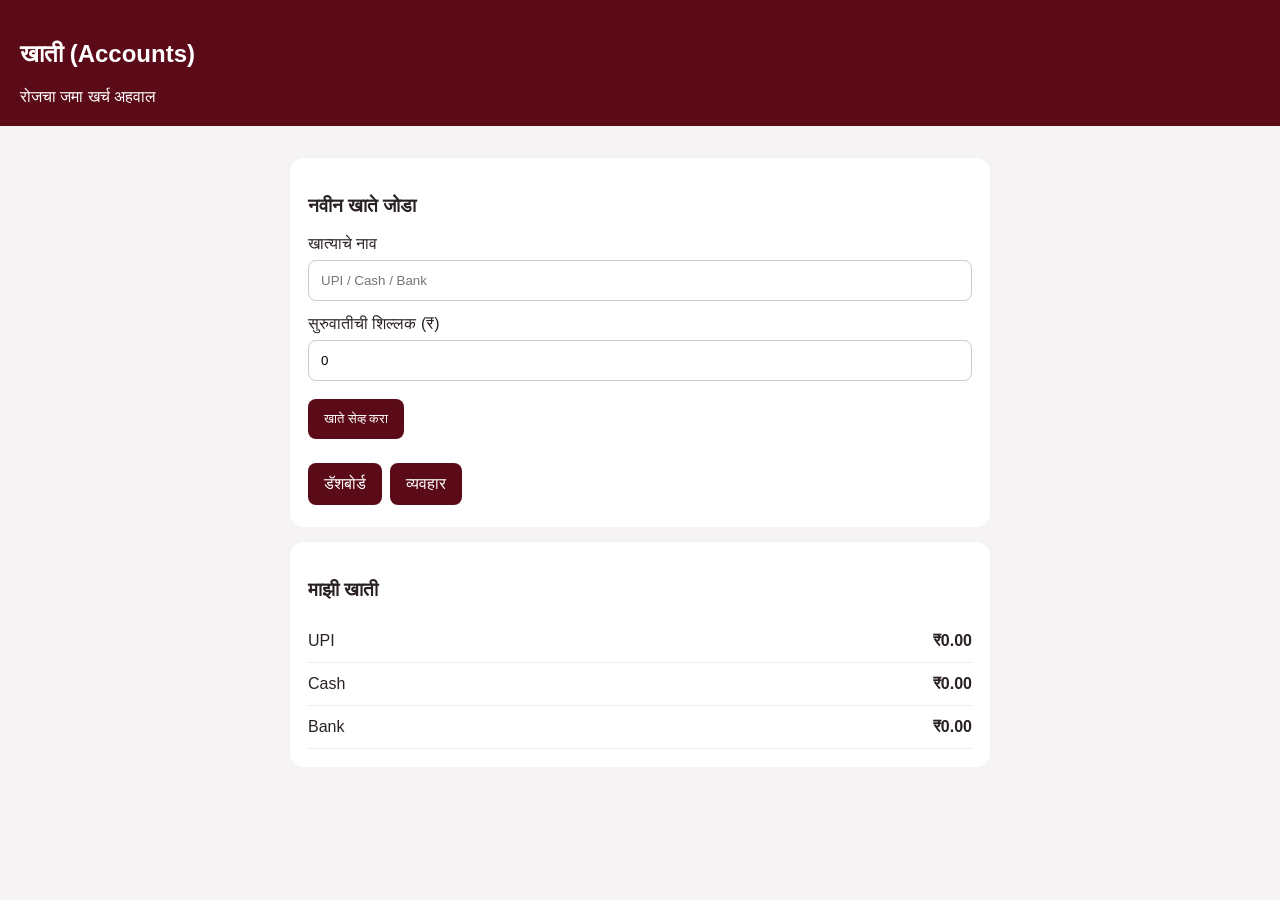
==== account.html @ efcc68c6 "Update and rename accounts.html to account.html" ====
<!DOCTYPE html>
<html lang="mr">
<head>
<meta charset="UTF-8">
<meta name="viewport" content="width=device-width, initial-scale=1">
<meta name="theme-color" content="#5b0b18">
<title>खाती | रोजचा जमा खर्च अहवाल</title>
<style>
body{margin:0;background:#f6f3f4;color:#292124;font-family:Arial,sans-serif}
header{background:#5b0b18;color:white;padding:20px}
main{max-width:700px;margin:20px auto;padding:12px}
.card{background:white;padding:18px;margin-bottom:15px;border-radius:14px}
input{box-sizing:border-box;width:100%;padding:12px;margin:7px 0 14px;border:1px solid #ccc;border-radius:8px}
button,.btn{background:#5b0b18;color:white;padding:12px 16px;border:0;border-radius:8px;text-decoration:none;display:inline-block;margin:4px 4px 4px 0;cursor:pointer}
.account{padding:12px 0;border-bottom:1px solid #eee;display:flex;justify-content:space-between;gap:12px}
small{color:#76696c}
</style>
</head>
<body>
<header>
<h2>खाती (Accounts)</h2>
<div>रोजचा जमा खर्च अहवाल</div>
</header>
<main>
<section class="card">
<h3>नवीन खाते जोडा</h3>
<form id="accountForm">
<label>खात्याचे नाव</label>
<input id="name" required placeholder="UPI / Cash / Bank">
<label>सुरुवातीची शिल्लक (₹)</label>
<input id="balance" type="number" min="0" step="0.01" value="0" required>
<button type="submit">खाते सेव्ह करा</button>
</form>
<p id="msg"></p>
<a class="btn" href="./index.html">डॅशबोर्ड</a>
<a class="btn" href="./transactions.html">व्यवहार</a>
</section>
<section class="card">
<h3>माझी खाती</h3>
<div id="list"></div>
</section>
</main>
<script>
"use strict";

const K={
 transactions:"RJKA_v1_transactions",
 accounts:"RJKA_v1_accounts",
 budgets:"RJKA_v1_budgets",
 lending:"RJKA_v1_lending",
 workplan:"RJKA_v1_workplan",
 settings:"RJKA_v1_settings"
};

function read(key, fallback){
 try{
  const value=JSON.parse(localStorage.getItem(key));
  return Array.isArray(value)?value:fallback;
 }catch(e){return fallback;}
}
function save(key,value){
 localStorage.setItem(key,JSON.stringify(value));
}
function init(){
 let accounts=read(K.accounts,null);
 if(!accounts || accounts.length===0){
  accounts=[
   {id:"RJKA-ACC-001",name:"UPI",openingBalance:0},
   {id:"RJKA-ACC-002",name:"Cash",openingBalance:0},
   {id:"RJKA-ACC-003",name:"Bank",openingBalance:0}
  ];
  save(K.accounts,accounts);
 }
 if(localStorage.getItem(K.transactions)===null)save(K.transactions,[]);
 if(localStorage.getItem(K.budgets)===null)save(K.budgets,[]);
 if(localStorage.getItem(K.lending)===null)save(K.lending,[]);
 if(localStorage.getItem(K.workplan)===null)save(K.workplan,[]);
 if(localStorage.getItem(K.settings)===null)
  save(K.settings,{currency:"₹",firstDayOfWeek:"monday",financialYearStartMonth:4});
}
function money(n){
 return "₹"+(Number(n)||0).toLocaleString("en-IN",{minimumFractionDigits:2,maximumFractionDigits:2});
}
function render(){
 const accounts=read(K.accounts,[]);
 const txs=read(K.transactions,[]);
 const list=document.getElementById("list");
 list.replaceChildren();

 if(!accounts.length){
  list.textContent="खाती उपलब्ध नाहीत.";
  return;
 }

 accounts.forEach(a=>{
  const movement=txs.reduce((sum,t)=>{
   if(t.accountId!==a.id)return sum;
   return sum+(t.type==="income"?1:t.type==="expense"?-1:0)*(Number(t.amount)||0);
  },0);

  const row=document.createElement("div");
  row.className="account";
  const title=document.createElement("span");
  title.textContent=a.name;
  const amount=document.createElement("strong");
  amount.textContent=money((Number(a.openingBalance)||0)+movement);
  row.append(title,amount);
  list.append(row);
 });
}
document.getElementById("accountForm").addEventListener("submit",function(e){
 e.preventDefault();
 const name=document.getElementById("name").value.trim();
 const balance=Number(document.getElementById("balance").value);
 if(!name||!Number.isFinite(balance)||balance<0)return;

 const accounts=read(K.accounts,[]);
 if(accounts.some(a=>a.name.toLowerCase()===name.toLowerCase())){
  document.getElementById("msg").textContent="हे खाते आधीपासून आहे.";
  return;
 }

 accounts.push({
  id:"RJKA-ACC-"+Date.now(),
  name:name,
  openingBalance:balance
 });
 save(K.accounts,accounts);
 document.getElementById("name").value="";
 document.getElementById("balance").value="0";
 document.getElementById("msg").textContent="खाते सेव्ह झाले.";
 render();
});
try{init();render();}
catch(e){document.getElementById("list").textContent="त्रुटी: "+e.message;}
</script>
</body>
</html>
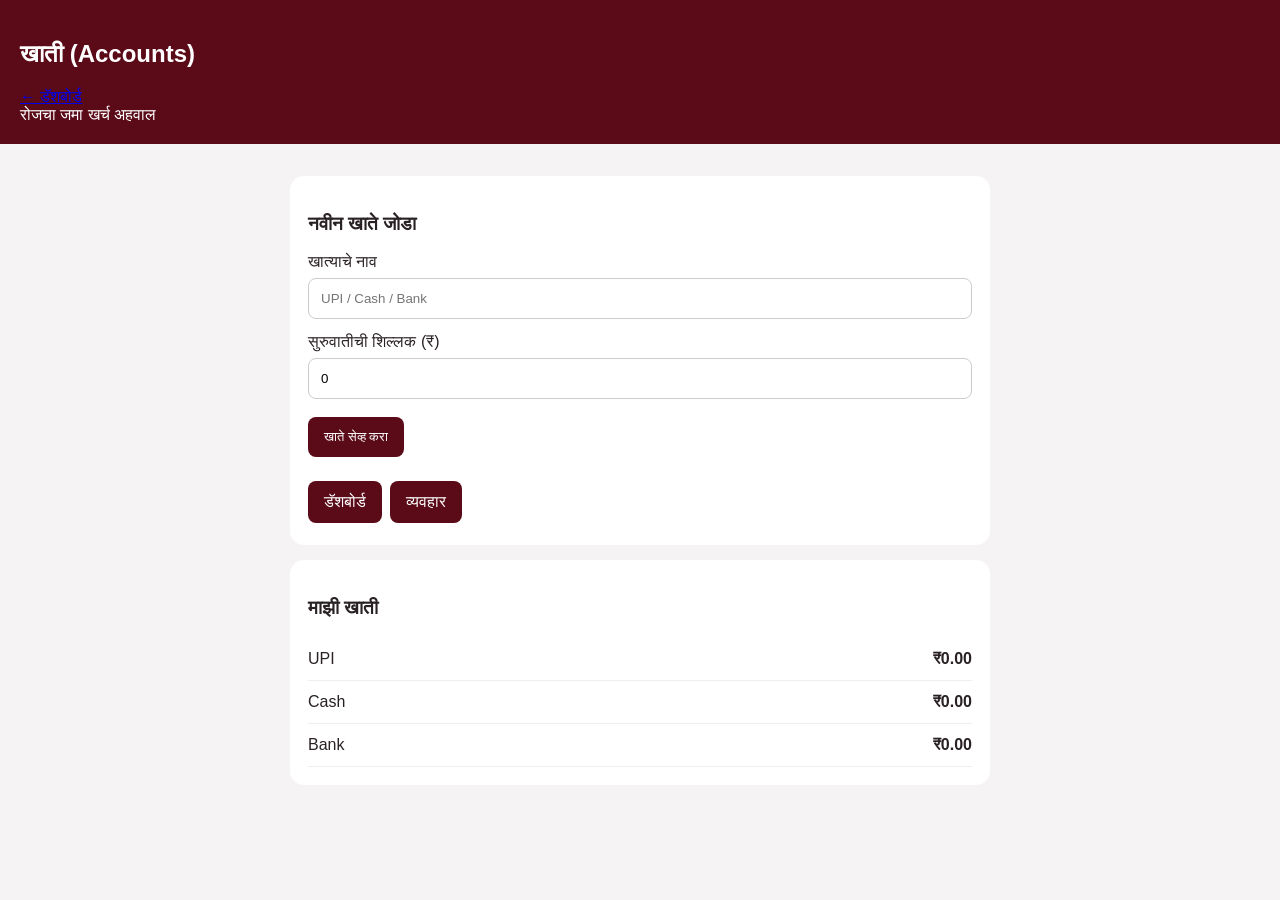
==== commit fdcd77c8: "Add dashboard link to accounts header Added a link to the dashboard in the accounts header." ====
--- a/account.html
+++ b/account.html
@@ -19,7 +19,7 @@
 </head>
 <body>
 <header>
-<h2>खाती (Accounts)</h2>
+<h2>खाती (Accounts)</h2><a href="index.html">← डॅशबोर्ड</a>
 <div>रोजचा जमा खर्च अहवाल</div>
 </header>
 <main>
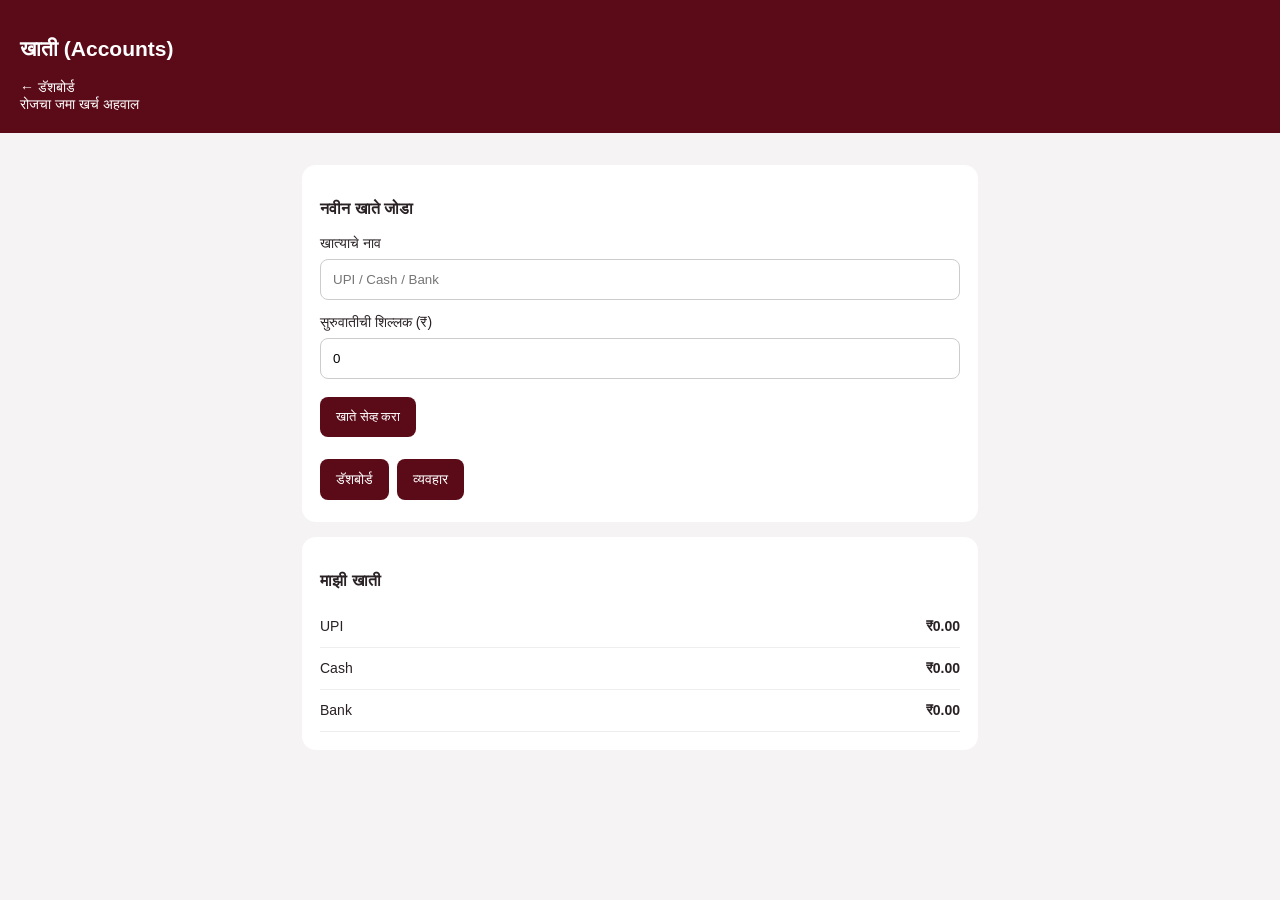
==== commit dd12298c: "Add stylesheet link to account.html" ====
--- a/account.html
+++ b/account.html
@@ -2,6 +2,7 @@
 <!DOCTYPE html>
 <html lang="mr">
 <head>
+ <link rel="stylesheet" href="./style.css">
 <meta charset="UTF-8">
 <meta name="viewport" content="width=device-width, initial-scale=1">
 <meta name="theme-color" content="#5b0b18">
--- a/style.css
+++ b/style.css
@@ -0,0 +1,168 @@
+@import url('https://fonts.googleapis.com/css2?family=Noto+Sans+Devanagari:wght@400;500;600;700;800&display=swap');
+:root{--maroon:#5b0b18;--maroon-dark:#420711;--maroon-soft:#f8ecee;--ink:#241b1d;--muted:#81777a;--line:#eee7e8;--bg:#f7f5f5;--white:#fff;--green:#18834d;--red:#c13d4c;--shadow:0 8px 24px rgba(45,12,18,.055)}
+*{box-sizing:border-box}body{margin:0;background:var(--bg);color:var(--ink);font-family:'Noto Sans Devanagari',system-ui,sans-serif;font-size:14px}.topbar{height:76px;background:var(--maroon);color:#fff;display:flex;align-items:center;justify-content:space-between;padding:0 26px;position:sticky;top:0;z-index:20;box-shadow:0 3px 12px #28050b26}.brand{display:flex;align-items:center;gap:12px;margin-right:auto}.brand-mark{width:42px;height:42px;border-radius:13px;background:#ffffff20;border:1px solid #ffffff3d;display:grid;place-items:center;font-size:24px;font-weight:800}.brand-title{font-size:17px;font-weight:700;letter-spacing:.1px}.brand-subtitle{font-size:11px;color:#f3dfe2;margin-top:2px}.icon-btn{border:0;background:transparent;color:inherit;font-size:23px;cursor:pointer;width:42px;height:42px;border-radius:10px}.icon-btn:hover{background:#ffffff1b}.menu-toggle{display:none;margin-right:12px}.app-shell{display:flex;min-height:calc(100vh - 76px)}.sidebar{width:244px;flex-shrink:0;background:#fff;border-right:1px solid var(--line);padding:24px 14px;display:flex;flex-direction:column;gap:5px}.sidebar-heading{font-size:11px;font-weight:700;color:#a09598;letter-spacing:1px;padding:0 13px 12px}.nav-item{border:0;background:transparent;color:#64595c;text-align:left;padding:12px 14px;border-radius:10px;font:500 13px inherit;display:flex;align-items:center;gap:13px;cursor:pointer;width:100%;font-family:inherit;transition:.15s}.nav-item span{width:20px;text-align:center;font-size:18px;color:#8d7c80}.nav-item:hover{background:#faf4f5;color:var(--maroon)}.nav-item.active{background:var(--maroon-soft);color:var(--maroon);font-weight:700}.nav-item.active span{color:var(--maroon)}.sidebar-foot{margin-top:auto;padding:18px 12px 0;color:#a09598;font-size:10px;border-top:1px solid var(--line)}.main-content{flex:1;min-width:0;padding:30px 34px 16px;max-width:1600px;margin:0 auto;width:100%}.page{display:none}.page.active{display:block}.page-heading{display:flex;align-items:center;justify-content:space-between;gap:16px;margin-bottom:23px}.page-heading h1{font-size:25px;margin:0 0 4px;font-weight:800}.eyebrow{font-size:10px;letter-spacing:1.4px;font-weight:800;color:var(--maroon);margin:0 0 5px}.muted{color:var(--muted);font-size:12px;margin:0}.month-select{display:flex;align-items:center;gap:9px;color:#71676a;font-size:12px}.month-select input{font:inherit;border:1px solid var(--line);background:#fff;border-radius:9px;padding:9px 10px;color:var(--ink);outline-color:var(--maroon)}.summary-grid{display:grid;grid-template-columns:repeat(4,minmax(0,1fr));gap:15px;margin-bottom:20px}.summary-card{background:#fff;border:1px solid var(--line);border-radius:15px;padding:19px 19px 17px;box-shadow:var(--shadow);min-width:0}.balance-card{background:var(--maroon);color:#fff;border-color:var(--maroon)}.summary-label{font-size:12px;color:#81777a;font-weight:600;margin-bottom:12px}.balance-card .summary-label,.balance-card .summary-note{color:#f1dce0}.summary-value{font-size:25px;font-weight:800;letter-spacing:-.5px;white-space:nowrap;overflow:hidden;text-overflow:ellipsis}.summary-note{font-size:10px;color:#a1989a;margin-top:8px}.positive{color:var(--green)}.negative{color:var(--red)}.balance-card .summary-value{color:#fff}.content-grid{display:grid;grid-template-columns:1.25fr 1fr;gap:16px;margin-bottom:17px}.panel{background:#fff;border:1px solid var(--line);border-radius:15px;padding:20px;box-shadow:var(--shadow);min-width:0}.panel-heading{display:flex;align-items:center;justify-content:space-between;gap:12px;margin-bottom:15px}.panel-heading h2{font-size:15px;margin:0 0 4px;font-weight:700}.text-btn{border:0;background:transparent;color:var(--maroon);font:600 11px inherit;font-family:inherit;cursor:pointer;white-space:nowrap}.transaction-list,.account-list{display:flex;flex-direction:column}.transaction-row,.account-row{display:flex;align-items:center;gap:11px;padding:11px 0;border-bottom:1px solid #f2eeee}.transaction-row:last-child,.account-row:last-child{border-bottom:0}.transaction-icon{width:36px;height:36px;border-radius:11px;background:#f7f0f1;color:var(--maroon);display:grid;place-items:center;font-size:17px;flex-shrink:0}.transaction-meta{flex:1;min-width:0}.transaction-name{font-size:12px;font-weight:700;overflow:hidden;text-overflow:ellipsis;white-space:nowrap}.transaction-detail{font-size:10px;color:#9a9092;margin-top:3px}.transaction-amount{font-size:12px;font-weight:700;white-space:nowrap}.empty-state{padding:30px 8px;text-align:center;color:#a09598;font-size:12px}.account-dot{width:10px;height:10px;border-radius:50%;background:var(--maroon);flex-shrink:0}.account-name{font-size:12px;font-weight:600;flex:1}.account-balance{font-size:12px;font-weight:700}.quick-panel{margin-bottom:18px}.quick-actions{display:grid;grid-template-columns:repeat(3,1fr);gap:12px}.quick-action{display:flex;align-items:center;gap:12px;text-align:left;background:#fff;border:1px solid var(--line);border-radius:12px;padding:13px;cursor:pointer;font-family:inherit;color:var(--ink)}.quick-action:hover{border-color:#d8b9bf;background:#fffafb}.quick-icon{height:37px;width:37px;display:grid;place-items:center;border-radius:11px;font-size:21px;font-weight:700}.income-icon{color:var(--green);background:#eaf6ef}.expense-icon{color:var(--red);background:#fff0f1}.budget-icon{color:var(--maroon);background:var(--maroon-soft)}.quick-action b{display:block;font-size:12px}.quick-action small{display:block;color:#9a9092;font-size:10px;margin-top:3px}.module-panel{text-align:center;padding:54px 24px;max-width:680px;margin:30px auto}.module-symbol{width:65px;height:65px;border-radius:19px;background:var(--maroon-soft);color:var(--maroon);display:grid;place-items:center;font-size:32px;margin:0 auto 18px}.module-panel h2{font-size:19px;margin:0 0 8px}.module-panel>p{margin-bottom:20px}.module-note{background:#faf7f7;border:1px solid var(--line);border-radius:11px;padding:15px;color:#706669;font-size:12px;line-height:1.9;max-width:480px;margin:0 auto 22px}.module-note b{color:var(--maroon)}.primary-btn{border:0;border-radius:9px;background:var(--maroon);color:#fff;padding:11px 19px;font:600 12px inherit;font-family:inherit;cursor:pointer}.primary-btn:hover{background:var(--maroon-dark)}.app-footer{text-align:center;color:#aaa0a2;font-size:10px;padding:19px 0 3px}.app-footer span{padding:0 5px}.sidebar-backdrop{display:none}
+@media(max-width:1100px){.summary-grid{grid-template-columns:repeat(2,minmax(0,1fr))}.main-content{padding:25px 22px}.summary-value{font-size:23px}}
+@media(max-width:760px){.topbar{height:64px;padding:0 13px}.menu-toggle{display:block}.brand{gap:9px}.brand-mark{width:37px;height:37px;border-radius:11px;font-size:21px}.brand-title{font-size:13px}.brand-subtitle{font-size:9px}.app-shell{min-height:calc(100vh - 64px)}.sidebar{position:fixed;z-index:31;top:64px;bottom:0;left:0;width:270px;transform:translateX(-105%);transition:transform .22s ease;box-shadow:12px 0 30px #21040a1c}.sidebar.open{transform:translateX(0)}.sidebar-backdrop.show{display:block;position:fixed;inset:64px 0 0;background:#17030770;z-index:30}.main-content{padding:22px 14px 12px}.page-heading{align-items:flex-start;margin-bottom:17px}.page-heading h1{font-size:21px}.month-select{flex-direction:column;align-items:flex-end;gap:4px}.month-select input{max-width:145px;padding:8px}.summary-grid{gap:10px;margin-bottom:13px}.summary-card{padding:14px 12px;border-radius:12px}.summary-label{font-size:10px;margin-bottom:9px}.summary-value{font-size:20px}.summary-note{font-size:9px;line-height:1.5}.content-grid{grid-template-columns:1fr;gap:12px;margin-bottom:12px}.panel{padding:15px;border-radius:12px}.panel-heading h2{font-size:14px}.quick-actions{grid-template-columns:1fr;gap:8px}.quick-action{padding:10px}.module-panel{padding:38px 16px;margin:12px auto}.app-footer{font-size:9px}}
+@media(max-width:360px){.summary-value{font-size:17px}.brand-title{font-size:12px}.main-content{padding-left:10px;padding-right:10px}}
+
+/* RJKA_v1 - Home Cards Navigation */
+
+.navigation-section {
+  margin-bottom: 22px;
+}
+
+.navigation-heading {
+  margin-bottom: 12px;
+}
+
+.navigation-cards {
+  display: grid;
+  grid-template-columns: repeat(3, minmax(0, 1fr));
+  gap: 12px;
+}
+
+.navigation-card {
+  display: flex;
+  align-items: center;
+  gap: 12px;
+  width: 100%;
+  min-width: 0;
+  padding: 15px;
+  background: #fff;
+  border: 1px solid var(--line);
+  border-radius: 14px;
+  text-align: left;
+  color: var(--ink);
+  font-family: inherit;
+  cursor: pointer;
+  box-shadow: var(--shadow);
+  transition: transform .15s ease, border-color .15s ease;
+}
+
+.navigation-card:hover {
+  border-color: #d5aeb5;
+  background: #fffafb;
+  transform: translateY(-2px);
+}
+
+.navigation-card:focus-visible {
+  outline: 2px solid #ead5d9;
+  outline-offset: 2px;
+}
+
+.navigation-card.home-card {
+  border-color: #d8b7bd;
+  background: #fffafb;
+}
+
+.navigation-icon {
+  display: grid;
+  place-items: center;
+  flex: 0 0 42px;
+  width: 42px;
+  height: 42px;
+  border-radius: 12px;
+  background: var(--maroon-soft);
+  color: var(--maroon);
+  font-size: 22px;
+  font-weight: 700;
+}
+
+.navigation-copy {
+  flex: 1;
+  min-width: 0;
+}
+
+.navigation-copy b {
+  display: block;
+  font-size: 13px;
+  line-height: 1.5;
+}
+
+.navigation-copy small {
+  display: block;
+  color: var(--muted);
+  font-size: 10px;
+  line-height: 1.5;
+  margin-top: 3px;
+}
+
+.navigation-arrow {
+  font-size: 23px;
+  color: #a58a90;
+}
+
+@media (max-width: 1000px) {
+  .navigation-cards {
+    grid-template-columns: repeat(2, minmax(0, 1fr));
+  }
+}
+
+@media (max-width: 600px) {
+  .navigation-cards {
+    grid-template-columns: repeat(2, minmax(0, 1fr));
+    gap: 9px;
+  }
+
+  .navigation-card {
+    gap: 9px;
+    padding: 12px 10px;
+    border-radius: 12px;
+  }
+
+  .navigation-icon {
+    flex-basis: 35px;
+    width: 35px;
+    height: 35px;
+    font-size: 19px;
+  }
+
+  .navigation-copy b {
+    font-size: 12px;
+  }
+
+  .navigation-copy small {
+    font-size: 9px;
+  }
+}
+
+@media (max-width: 360px) {
+  .navigation-cards {
+    grid-template-columns: 1fr;
+  }
+}
+
+/* RJKA_v1 - Navigation Link Formatting Fix */
+a,
+a:visited,
+a:hover,
+a:active {
+    color: inherit;
+    text-decoration: none;
+}
+
+/* Back button */
+.back-btn {
+    color: #ffffff !important;
+    background-color: #5b0b18;
+    text-decoration: none !important;
+}
+
+/* Index / Home reference */
+.index-link,
+.home-link {
+    color: #5b0b18 !important;
+    text-decoration: none !important;
+    font-weight: 600;
+}
+
+/* Buttons and navigation */
+button,
+.btn {
+    text-decoration: none;
+}
+
+/* Consistent app theme */
+:root {
+    --maroon: #5b0b18;
+    }
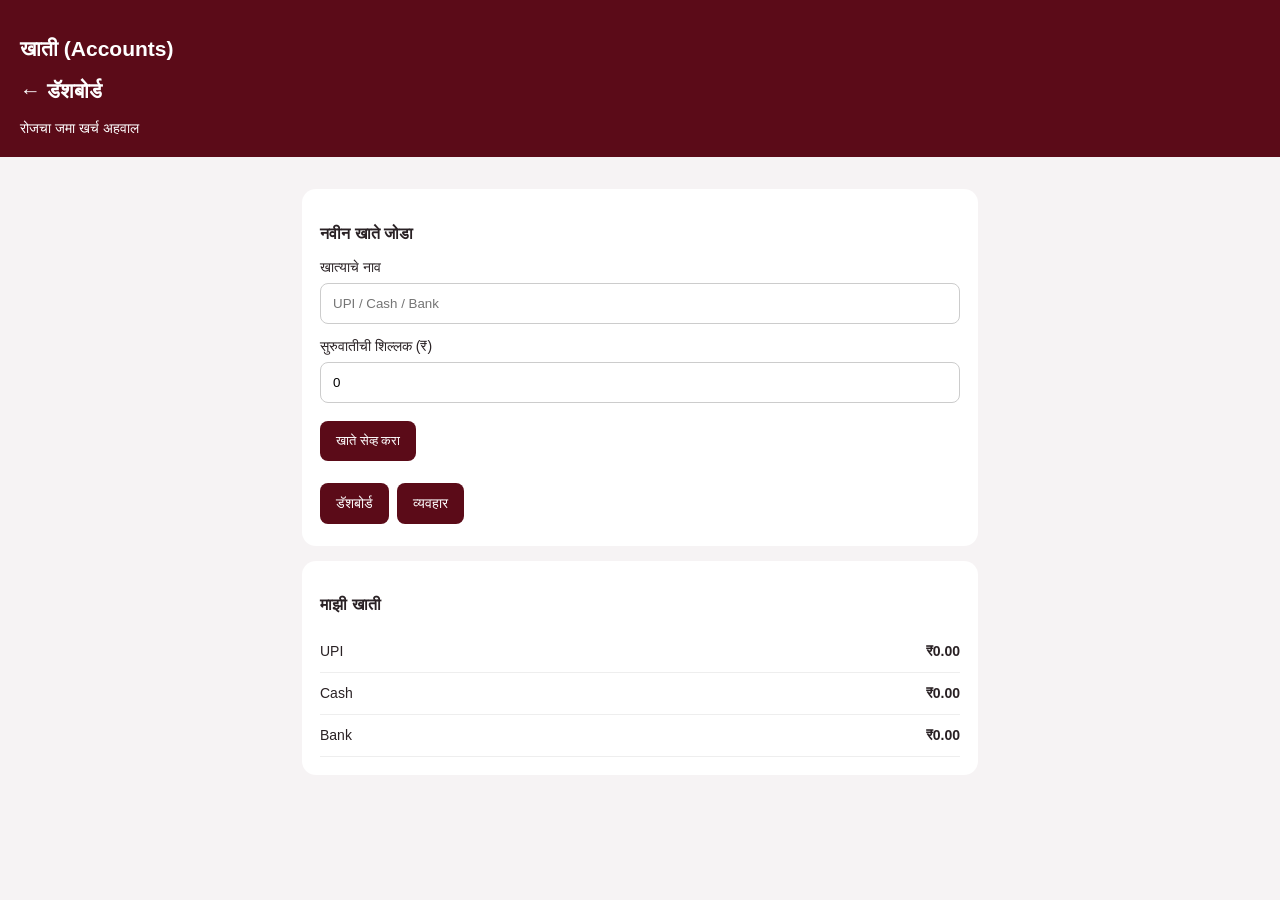
==== commit 35201896: "Fix header link to use h2 tag correctly" ====
--- a/account.html
+++ b/account.html
@@ -20,7 +20,7 @@
 </head>
 <body>
 <header>
-<h2>खाती (Accounts)</h2><a href="index.html">← डॅशबोर्ड</a>
+<h2>खाती (Accounts)</h2><h2 href="index.html">← डॅशबोर्ड</h2>
 <div>रोजचा जमा खर्च अहवाल</div>
 </header>
 <main>
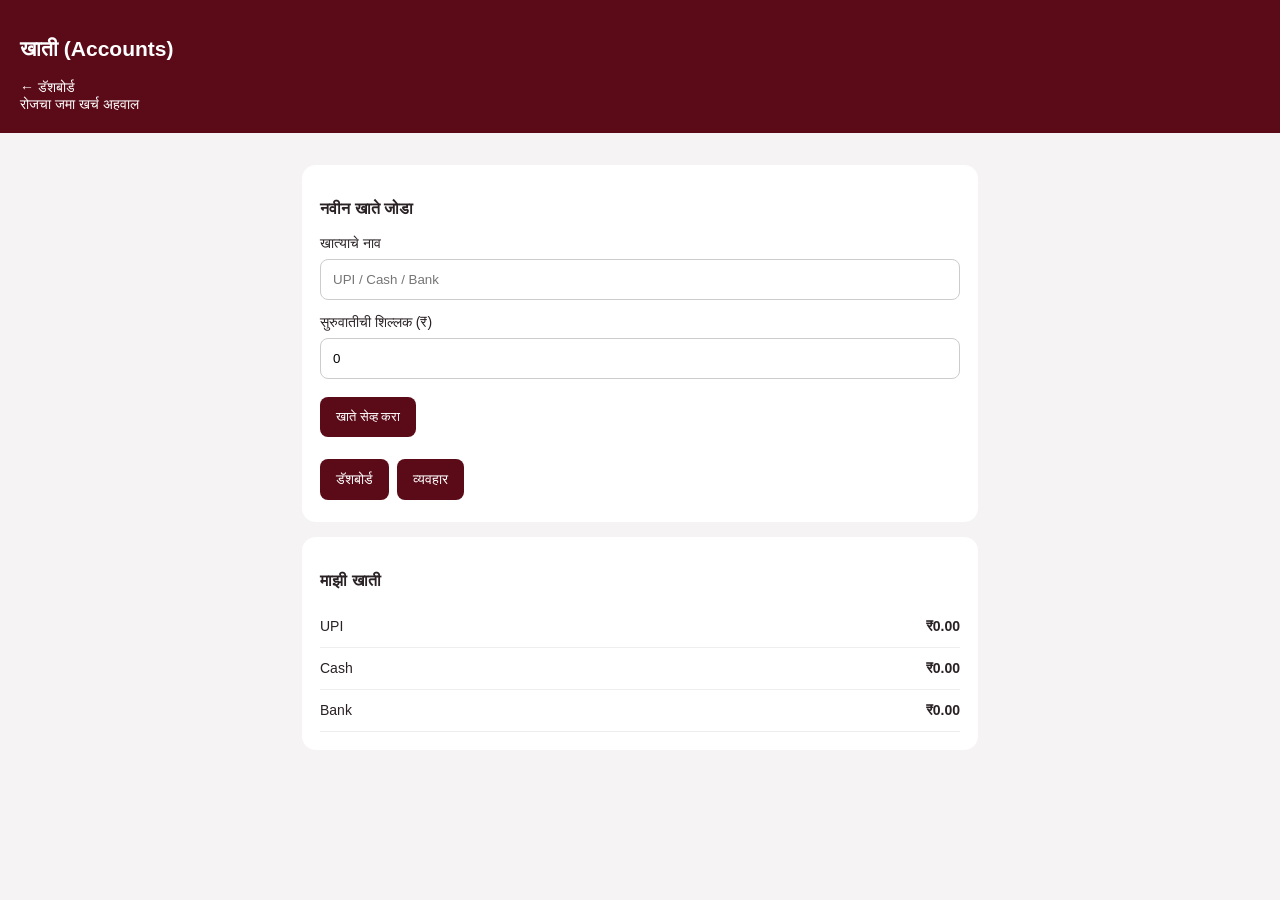
==== commit 7049264f: "Add dashboard navigation link to account page Added navigation link to the dashboard in account.html" ====
--- a/account.html
+++ b/account.html
@@ -20,7 +20,14 @@
 </head>
 <body>
 <header>
-<h2>खाती (Accounts)</h2><h2 href="index.html">← डॅशबोर्ड</h2>
+<h2>खाती (Accounts)</h2>
+ 
+<div class="page-navigation">
+  <a href="./index.html" class="dashboard-btn">
+    <span aria-hidden="true">←</span>
+    डॅशबोर्ड
+  </a>
+</div>
 <div>रोजचा जमा खर्च अहवाल</div>
 </header>
 <main>
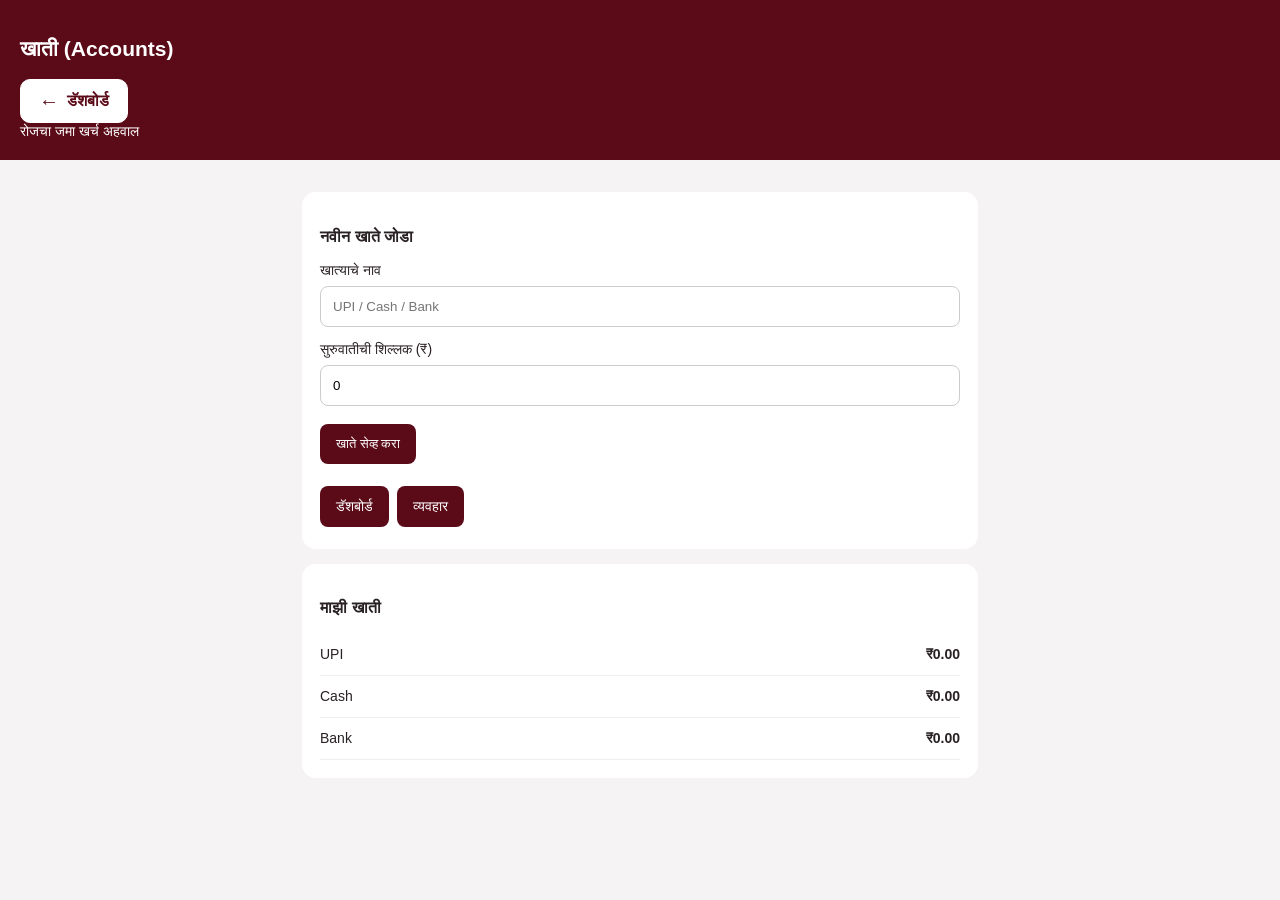
==== commit 007c0b4f: "Refactor account.html header and navigation" ====
--- a/account.html
+++ b/account.html
@@ -20,10 +20,7 @@
 </head>
 <body>
 <header>
-<h2>खाती (Accounts)</h2>
- 
-<div class="page-navigation">
-  <a href="./index.html" class="dashboard-btn">
+<h2>खाती (Accounts)</h2> <a href="./index.html" class="dashboard-btn">
     <span aria-hidden="true">←</span>
     डॅशबोर्ड
   </a>
--- a/style.css
+++ b/style.css
@@ -166,3 +166,43 @@
 :root {
     --maroon: #5b0b18;
     }
+
+
+/* Dashboard button - Accounts and Reports */
+.page-navigation {
+    display: flex;
+    justify-content: flex-start;
+    align-items: center;
+    margin: 18px 0 8px;
+    width: 100%;
+}
+
+.dashboard-btn {
+    display: inline-flex;
+    align-items: center;
+    justify-content: center;
+    gap: 8px;
+    min-height: 44px;
+    padding: 10px 18px;
+    background: #ffffff;
+    color: #5b0b18 !important;
+    border: 1px solid #ffffff;
+    border-radius: 10px;
+    font-size: 16px;
+    font-weight: 600;
+    line-height: 1.4;
+    text-decoration: none !important;
+    box-sizing: border-box;
+}
+
+.dashboard-btn:hover,
+.dashboard-btn:focus {
+    background: #f7e9ec;
+    color: #5b0b18 !important;
+    outline: none;
+}
+
+.dashboard-btn span {
+    font-size: 20px;
+    line-height: 1;
+}
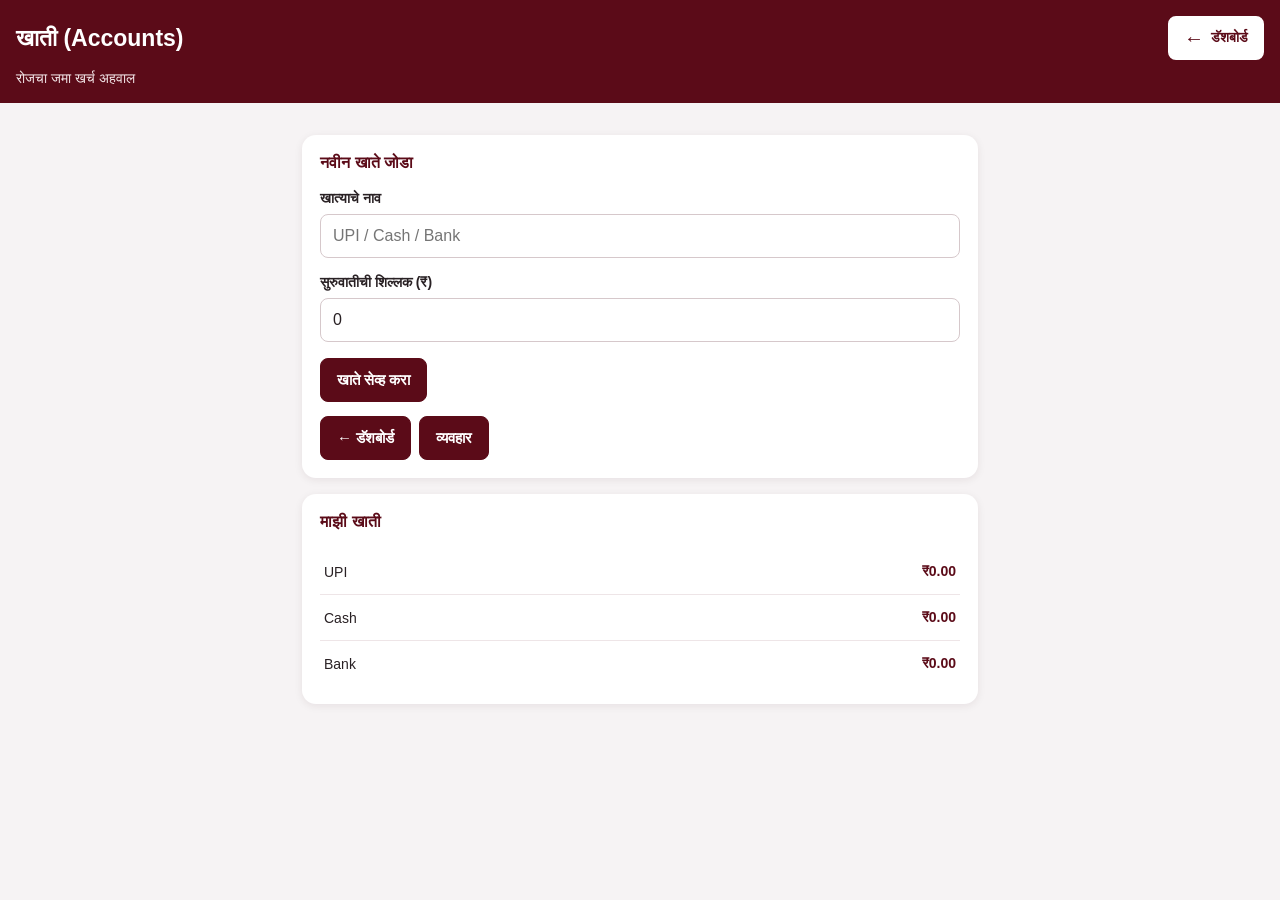
==== commit ce873df0: "Update account.html" ====
--- a/account.html
+++ b/account.html
@@ -1,144 +1,462 @@
-
 <!DOCTYPE html>
 <html lang="mr">
 <head>
- <link rel="stylesheet" href="./style.css">
-<meta charset="UTF-8">
-<meta name="viewport" content="width=device-width, initial-scale=1">
-<meta name="theme-color" content="#5b0b18">
-<title>खाती | रोजचा जमा खर्च अहवाल</title>
-<style>
-body{margin:0;background:#f6f3f4;color:#292124;font-family:Arial,sans-serif}
-header{background:#5b0b18;color:white;padding:20px}
-main{max-width:700px;margin:20px auto;padding:12px}
-.card{background:white;padding:18px;margin-bottom:15px;border-radius:14px}
-input{box-sizing:border-box;width:100%;padding:12px;margin:7px 0 14px;border:1px solid #ccc;border-radius:8px}
-button,.btn{background:#5b0b18;color:white;padding:12px 16px;border:0;border-radius:8px;text-decoration:none;display:inline-block;margin:4px 4px 4px 0;cursor:pointer}
-.account{padding:12px 0;border-bottom:1px solid #eee;display:flex;justify-content:space-between;gap:12px}
-small{color:#76696c}
-</style>
+  <meta charset="UTF-8">
+  <meta name="viewport" content="width=device-width, initial-scale=1">
+  <meta name="theme-color" content="#5b0b18">
+
+  <title>खाती | रोजचा जमा खर्च अहवाल</title>
+
+  <link rel="stylesheet" href="./style.css">
+
+  <style>
+    * {
+      box-sizing: border-box;
+    }
+
+    body {
+      margin: 0;
+      background: #f6f3f4;
+      color: #292124;
+      font-family: Arial, sans-serif;
+    }
+
+    header {
+      background: #5b0b18;
+      color: #ffffff;
+      padding: 16px;
+    }
+
+    .header-top {
+      display: flex;
+      justify-content: space-between;
+      align-items: center;
+      flex-wrap: wrap;
+      gap: 12px;
+    }
+
+    header h2 {
+      margin: 0;
+      font-size: 23px;
+    }
+
+    .header-subtitle {
+      margin-top: 10px;
+      font-size: 14px;
+      color: #f5e8ea;
+    }
+
+    main {
+      width: 100%;
+      max-width: 700px;
+      margin: 20px auto;
+      padding: 12px;
+    }
+
+    .card {
+      background: #ffffff;
+      padding: 18px;
+      margin-bottom: 16px;
+      border-radius: 14px;
+      box-shadow: 0 2px 8px rgba(50, 10, 20, 0.08);
+    }
+
+    .card h3 {
+      margin-top: 0;
+      margin-bottom: 18px;
+      color: #5b0b18;
+    }
+
+    label {
+      display: block;
+      margin-bottom: 6px;
+      font-weight: 600;
+    }
+
+    input {
+      display: block;
+      width: 100%;
+      padding: 12px;
+      margin: 7px 0 16px;
+      border: 1px solid #d6c8cb;
+      border-radius: 8px;
+      background: #ffffff;
+      color: #292124;
+      font-size: 16px;
+    }
+
+    input:focus {
+      outline: 2px solid #5b0b18;
+      outline-offset: 1px;
+    }
+
+    /* सर्व बटणांसाठी एकसारखा मरून रंग */
+    .btn,
+    button {
+      display: inline-flex;
+      justify-content: center;
+      align-items: center;
+      gap: 7px;
+      min-height: 44px;
+      padding: 11px 16px;
+      background: #5b0b18;
+      color: #ffffff !important;
+      border: 1px solid #5b0b18;
+      border-radius: 8px;
+      font-size: 15px;
+      font-weight: 600;
+      text-align: center;
+      text-decoration: none !important;
+      cursor: pointer;
+      transition: background 0.2s ease;
+    }
+
+    .btn:hover,
+    button:hover {
+      background: #7a1728;
+      border-color: #7a1728;
+      color: #ffffff !important;
+    }
+
+    .btn:active,
+    button:active {
+      background: #430712;
+    }
+
+    /* Header मधील डॅशबोर्ड बटण */
+    .dashboard-btn {
+      display: inline-flex;
+      align-items: center;
+      justify-content: center;
+      gap: 7px;
+      min-height: 42px;
+      padding: 10px 14px;
+      background: #ffffff;
+      color: #5b0b18 !important;
+      border: 2px solid #ffffff;
+      border-radius: 8px;
+      font-size: 14px;
+      font-weight: 700;
+      text-decoration: none !important;
+      white-space: nowrap;
+      flex-shrink: 0;
+    }
+
+    .dashboard-btn:hover {
+      background: #f4e7e9;
+      color: #5b0b18 !important;
+    }
+
+    .button-group {
+      display: flex;
+      flex-wrap: wrap;
+      gap: 8px;
+      margin-top: 14px;
+    }
+
+    .button-group .btn {
+      margin: 0;
+    }
+
+    .account {
+      padding: 14px 4px;
+      border-bottom: 1px solid #eee5e7;
+      display: flex;
+      justify-content: space-between;
+      align-items: center;
+      gap: 12px;
+    }
+
+    .account:last-child {
+      border-bottom: none;
+    }
+
+    .account strong {
+      color: #5b0b18;
+      white-space: nowrap;
+    }
+
+    #msg {
+      color: #5b0b18;
+      font-weight: 600;
+      overflow-wrap: anywhere;
+    }
+
+    small {
+      color: #76696c;
+    }
+
+    @media (max-width: 480px) {
+      header {
+        padding: 14px;
+      }
+
+      header h2 {
+        font-size: 20px;
+      }
+
+      .header-top {
+        align-items: center;
+      }
+
+      .dashboard-btn {
+        padding: 9px 11px;
+        font-size: 13px;
+      }
+
+      main {
+        margin: 12px auto;
+        padding: 10px;
+      }
+
+      .card {
+        padding: 15px;
+      }
+
+      .button-group .btn {
+        flex: 1 1 auto;
+      }
+    }
+  </style>
 </head>
+
 <body>
+
 <header>
-<h2>खाती (Accounts)</h2> <a href="./index.html" class="dashboard-btn">
-    <span aria-hidden="true">←</span>
-    डॅशबोर्ड
-  </a>
-</div>
-<div>रोजचा जमा खर्च अहवाल</div>
+  <div class="header-top">
+    <h2>खाती (Accounts)</h2>
+
+    <a href="./index.html" class="dashboard-btn">
+      <span aria-hidden="true">←</span>
+      डॅशबोर्ड
+    </a>
+  </div>
+
+  <div class="header-subtitle">
+    रोजचा जमा खर्च अहवाल
+  </div>
 </header>
+
 <main>
-<section class="card">
-<h3>नवीन खाते जोडा</h3>
-<form id="accountForm">
-<label>खात्याचे नाव</label>
-<input id="name" required placeholder="UPI / Cash / Bank">
-<label>सुरुवातीची शिल्लक (₹)</label>
-<input id="balance" type="number" min="0" step="0.01" value="0" required>
-<button type="submit">खाते सेव्ह करा</button>
-</form>
-<p id="msg"></p>
-<a class="btn" href="./index.html">डॅशबोर्ड</a>
-<a class="btn" href="./transactions.html">व्यवहार</a>
-</section>
-<section class="card">
-<h3>माझी खाती</h3>
-<div id="list"></div>
-</section>
+
+  <section class="card">
+    <h3>नवीन खाते जोडा</h3>
+
+    <form id="accountForm">
+      <label for="name">खात्याचे नाव</label>
+      <input
+        id="name"
+        type="text"
+        required
+        maxlength="60"
+        placeholder="UPI / Cash / Bank"
+      >
+
+      <label for="balance">सुरुवातीची शिल्लक (₹)</label>
+      <input
+        id="balance"
+        type="number"
+        min="0"
+        step="0.01"
+        value="0"
+        required
+      >
+
+      <button type="submit">खाते सेव्ह करा</button>
+    </form>
+
+    <p id="msg" role="status" aria-live="polite"></p>
+
+    <div class="button-group">
+      <a class="btn" href="./index.html">← डॅशबोर्ड</a>
+      <a class="btn" href="./transactions.html">व्यवहार</a>
+    </div>
+  </section>
+
+  <section class="card">
+    <h3>माझी खाती</h3>
+    <div id="list"></div>
+  </section>
+
 </main>
+
 <script>
 "use strict";
 
-const K={
- transactions:"RJKA_v1_transactions",
- accounts:"RJKA_v1_accounts",
- budgets:"RJKA_v1_budgets",
- lending:"RJKA_v1_lending",
- workplan:"RJKA_v1_workplan",
- settings:"RJKA_v1_settings"
+const K = {
+  transactions: "RJKA_v1_transactions",
+  accounts: "RJKA_v1_accounts",
+  budgets: "RJKA_v1_budgets",
+  lending: "RJKA_v1_lending",
+  workplan: "RJKA_v1_workplan",
+  settings: "RJKA_v1_settings"
 };
 
-function read(key, fallback){
- try{
-  const value=JSON.parse(localStorage.getItem(key));
-  return Array.isArray(value)?value:fallback;
- }catch(e){return fallback;}
-}
-function save(key,value){
- localStorage.setItem(key,JSON.stringify(value));
-}
-function init(){
- let accounts=read(K.accounts,null);
- if(!accounts || accounts.length===0){
-  accounts=[
-   {id:"RJKA-ACC-001",name:"UPI",openingBalance:0},
-   {id:"RJKA-ACC-002",name:"Cash",openingBalance:0},
-   {id:"RJKA-ACC-003",name:"Bank",openingBalance:0}
-  ];
-  save(K.accounts,accounts);
- }
- if(localStorage.getItem(K.transactions)===null)save(K.transactions,[]);
- if(localStorage.getItem(K.budgets)===null)save(K.budgets,[]);
- if(localStorage.getItem(K.lending)===null)save(K.lending,[]);
- if(localStorage.getItem(K.workplan)===null)save(K.workplan,[]);
- if(localStorage.getItem(K.settings)===null)
-  save(K.settings,{currency:"₹",firstDayOfWeek:"monday",financialYearStartMonth:4});
-}
-function money(n){
- return "₹"+(Number(n)||0).toLocaleString("en-IN",{minimumFractionDigits:2,maximumFractionDigits:2});
-}
-function render(){
- const accounts=read(K.accounts,[]);
- const txs=read(K.transactions,[]);
- const list=document.getElementById("list");
- list.replaceChildren();
-
- if(!accounts.length){
-  list.textContent="खाती उपलब्ध नाहीत.";
-  return;
- }
-
- accounts.forEach(a=>{
-  const movement=txs.reduce((sum,t)=>{
-   if(t.accountId!==a.id)return sum;
-   return sum+(t.type==="income"?1:t.type==="expense"?-1:0)*(Number(t.amount)||0);
-  },0);
-
-  const row=document.createElement("div");
-  row.className="account";
-  const title=document.createElement("span");
-  title.textContent=a.name;
-  const amount=document.createElement("strong");
-  amount.textContent=money((Number(a.openingBalance)||0)+movement);
-  row.append(title,amount);
-  list.append(row);
- });
-}
-document.getElementById("accountForm").addEventListener("submit",function(e){
- e.preventDefault();
- const name=document.getElementById("name").value.trim();
- const balance=Number(document.getElementById("balance").value);
- if(!name||!Number.isFinite(balance)||balance<0)return;
-
- const accounts=read(K.accounts,[]);
- if(accounts.some(a=>a.name.toLowerCase()===name.toLowerCase())){
-  document.getElementById("msg").textContent="हे खाते आधीपासून आहे.";
-  return;
- }
-
- accounts.push({
-  id:"RJKA-ACC-"+Date.now(),
-  name:name,
-  openingBalance:balance
- });
- save(K.accounts,accounts);
- document.getElementById("name").value="";
- document.getElementById("balance").value="0";
- document.getElementById("msg").textContent="खाते सेव्ह झाले.";
- render();
-});
-try{init();render();}
-catch(e){document.getElementById("list").textContent="त्रुटी: "+e.message;}
+function read(key, fallback) {
+  try {
+    const value = JSON.parse(localStorage.getItem(key));
+    return Array.isArray(value) ? value : fallback;
+  } catch (e) {
+    return fallback;
+  }
+}
+
+function save(key, value) {
+  localStorage.setItem(key, JSON.stringify(value));
+}
+
+function init() {
+  let accounts = read(K.accounts, null);
+
+  if (!accounts || accounts.length === 0) {
+    accounts = [
+      {
+        id: "RJKA-ACC-001",
+        name: "UPI",
+        openingBalance: 0
+      },
+      {
+        id: "RJKA-ACC-002",
+        name: "Cash",
+        openingBalance: 0
+      },
+      {
+        id: "RJKA-ACC-003",
+        name: "Bank",
+        openingBalance: 0
+      }
+    ];
+
+    save(K.accounts, accounts);
+  }
+
+  if (localStorage.getItem(K.transactions) === null) {
+    save(K.transactions, []);
+  }
+
+  if (localStorage.getItem(K.budgets) === null) {
+    save(K.budgets, []);
+  }
+
+  if (localStorage.getItem(K.lending) === null) {
+    save(K.lending, []);
+  }
+
+  if (localStorage.getItem(K.workplan) === null) {
+    save(K.workplan, []);
+  }
+
+  if (localStorage.getItem(K.settings) === null) {
+    save(K.settings, {
+      currency: "₹",
+      firstDayOfWeek: "monday",
+      financialYearStartMonth: 4
+    });
+  }
+}
+
+function money(n) {
+  return "₹" + (Number(n) || 0).toLocaleString("en-IN", {
+    minimumFractionDigits: 2,
+    maximumFractionDigits: 2
+  });
+}
+
+function render() {
+  const accounts = read(K.accounts, []);
+  const txs = read(K.transactions, []);
+  const list = document.getElementById("list");
+
+  list.replaceChildren();
+
+  if (!accounts.length) {
+    list.textContent = "खाती उपलब्ध नाहीत.";
+    return;
+  }
+
+  accounts.forEach(a => {
+    const movement = txs.reduce((sum, t) => {
+      if (t.accountId !== a.id) return sum;
+
+      const amount = Number(t.amount) || 0;
+
+      if (t.type === "income") return sum + amount;
+      if (t.type === "expense") return sum - amount;
+
+      return sum;
+    }, 0);
+
+    const row = document.createElement("div");
+    row.className = "account";
+
+    const title = document.createElement("span");
+    title.textContent = a.name;
+
+    const amount = document.createElement("strong");
+    amount.textContent = money(
+      (Number(a.openingBalance) || 0) + movement
+    );
+
+    row.append(title, amount);
+    list.append(row);
+  });
+}
+
+document
+  .getElementById("accountForm")
+  .addEventListener("submit", function(e) {
+    e.preventDefault();
+
+    const name = document.getElementById("name").value.trim();
+    const balance = Number(
+      document.getElementById("balance").value
+    );
+
+    const msg = document.getElementById("msg");
+
+    if (!name || !Number.isFinite(balance) || balance < 0) {
+      msg.textContent = "कृपया खात्याचे नाव आणि योग्य शिल्लक भरा.";
+      return;
+    }
+
+    const accounts = read(K.accounts, []);
+
+    if (
+      accounts.some(
+        a => String(a.name).trim().toLowerCase() === name.toLowerCase()
+      )
+    ) {
+      msg.textContent = "हे खाते आधीपासून आहे.";
+      return;
+    }
+
+    accounts.push({
+      id: "RJKA-ACC-" + Date.now(),
+      name: name,
+      openingBalance: balance
+    });
+
+    try {
+      save(K.accounts, accounts);
+
+      document.getElementById("name").value = "";
+      document.getElementById("balance").value = "0";
+
+      msg.textContent = "खाते यशस्वीरीत्या सेव्ह झाले.";
+      render();
+    } catch (error) {
+      msg.textContent = "खाते सेव्ह करता आले नाही. कृपया पुन्हा प्रयत्न करा.";
+    }
+  });
+
+try {
+  init();
+  render();
+} catch (e) {
+  document.getElementById("list").textContent =
+    "त्रुटी: " + e.message;
+}
 </script>
+
 </body>
 </html>
